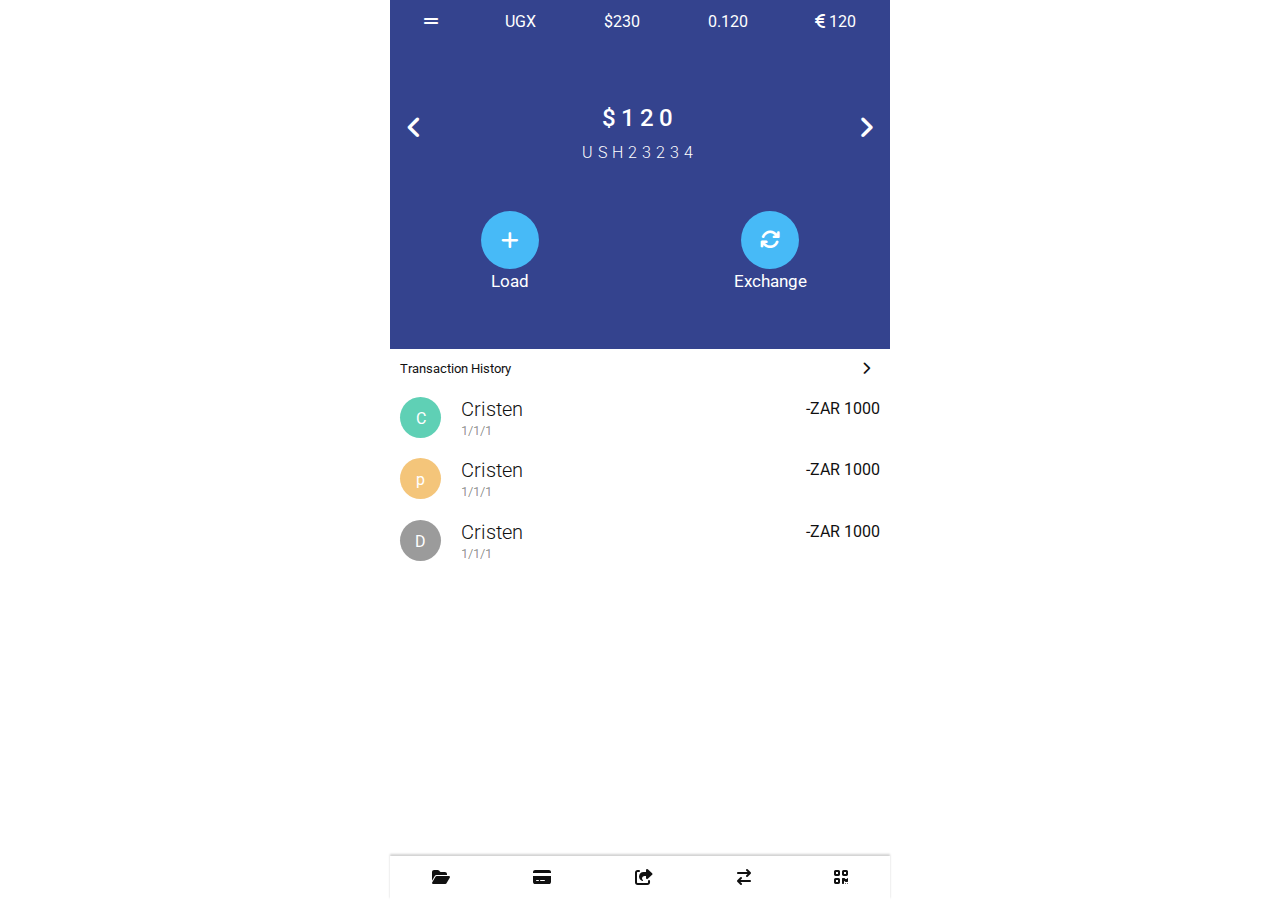
==== index.html @ 1f406a3e "dasboard" ====
<!doctype html>
<html lang="en">
  <head>
    <!-- Required meta tags -->
    <meta charset="utf-8">
    <meta name="viewport" content="width=device-width, initial-scale=1">
     <!-- font awesome cdn -->
     <link rel="stylesheet" href="https://cdnjs.cloudflare.com/ajax/libs/font-awesome/6.1.1/css/all.min.css">
    <!-- Bootstrap CSS -->
    <link rel="stylesheet" href="https://stackpath.bootstrapcdn.com/bootstrap/5.0.0-alpha1/css/bootstrap.min.css">
    <link rel="stylesheet" href="./asset/css/style.css">
    <title>Deshboard</title>
  </head>
  <body>
    <header class="mobilemenu fixwidth">
        <ul>
            <li><a href="#"><i class="fa-solid fa-grip-lines"></i></a></li>
            <li><a href="#">UGX</a></li>
            <li><a href="#">$230</a></li>
            <li><a href="#">0.120</a></li>
            <li><a href="#"><i class="fa-solid fa-euro-sign"></i> 120</a></li>
        </ul>
    </header>
    <!-- banner -->
    <section class="fixwidth bannersecion">
          <div class="carousel">
             
              <div class="carousel_inner clearfix">
               
                 <div class="carousel_item carousel_item__active">
                     <h4><span>$</span>120</h4>
                     <p>USH23234</p>
                 </div>
                 <div class="carousel_item ">
                     <h4><span>$</span>1201</h4>
                     <p>USH23234</p>
                 </div>
                 <div class="carousel_item ">
                     <h4><span>$</span>1202</h4>
                     <p>USH23234</p>
                 </div>
                 <a href="javascript:void(0)" class="leftarrow leftfload"><i class="fas fa-angle-left"></i></a>
                 <a href="javascript:void(0)" class="leftarrow rightarrw rightfload"><i class="fas fa-angle-right"></i></a>
              </div>
          </div>
          <div class="carouselbottom ">
              <div class="lefticon leftfload"><a href="#"><i class="fas fa-plus"></i></a><p>Load</p></div>
              <div class="righticon rightfload"><a href="#"><i class="fa-solid fa-arrows-rotate"></i></a><p>Exchange</p></div>
          </div>
    </section>
    <!-- banner bottom -->
    <section class="fixwidth transactionhistory">
       <p class="transaction"> <a href="#">Transaction History</a></p>
       <div class="contactlist">
         <a href="#" class="contactinfo">
            <div class="contactlistlet ">
               <div class="leftletter "> <span style="background: #5fd0b5;">C</span></div> 
               <div class="righttext ">
                   <h4>cristen</h4>
                   <p>1/1/1</p>
               </div>
            </div>
            <div class="contactlistright">
               -ZAR 1000
            </div>
         </a>
         <a href="#" class="contactinfo">
            <div class="contactlistlet ">
               <div class="leftletter "> <span style="background: #f4c57a;">p</span></div> 
               <div class="righttext ">
                   <h4>cristen</h4>
                   <p>1/1/1</p>
               </div>
            </div>
            <div class="contactlistright">
               -ZAR 1000
            </div>
         </a>
         <a href="#" class="contactinfo">
            <div class="contactlistlet ">
               <div class="leftletter "> <span style="background: #9b9b9b;">D</span></div> 
               <div class="righttext ">
                   <h4>cristen</h4>
                   <p>1/1/1</p>
               </div>
            </div>
            <div class="contactlistright">
               -ZAR 1000
            </div>
         </a>
       </div>
    </section>

    <section class="bottom-navigate fixwidth">
         <ul>
             <li><a href="index.html"><i class="fa-solid fa-folder-open"></i></a></li>
             <li><a href="pay.html"><i class="fa-solid fa-credit-card"></i></a></li>
             <li><a href="#"><i class="fa-solid fa-share-from-square"></i></a></li>
             <li><a href="#"><i class="fa-solid fa-arrow-right-arrow-left"></i></a></li>
             <li><a href="#"><i class="fa-solid fa-qrcode"></i></a></li>
         </ul>
    </section>

    <!-- Optional JavaScript -->
    <!-- Popper.js first, then Bootstrap JS -->
    <script src="https://cdn.jsdelivr.net/npm/popper.js@1.16.0/dist/umd/popper.min.js"></script>
    <script src="https://stackpath.bootstrapcdn.com/bootstrap/5.0.0-alpha1/js/bootstrap.min.js"></script>
    <script src="https://code.jquery.com/jquery-3.6.0.min.js"></script>
    <script src="./asset/js/index.js"></script>
  </body>
</html>
---- asset/css/style.css ----
@import url('https://fonts.googleapis.com/css2?family=Acme&family=Bitter:ital,wght@0,400;0,500;0,600;0,700;1,500&family=Kanit:ital,wght@0,200;0,300;0,400;0,500;0,600;0,700;0,800;0,900;1,200;1,300;1,400;1,500;1,600;1,700;1,800;1,900&family=Molengo&family=Montserrat:ital,wght@0,300;0,400;0,500;0,600;0,700;0,800;0,900;1,300;1,400;1,500;1,600;1,700;1,800;1,900&family=Roboto:ital,wght@0,500;1,300;1,500&display=swap');
*{
    margin: 0;
    padding: 0;
    box-sizing: border-box;
    font-family: 'Roboto', sans-serif;
}
a{
  display: inline-block;
  text-decoration: none;
  cursor: pointer;
}
span{
    display: inline-block;
}
.leftfload{
    float: left;
    width: 48%;
}
img{
    max-width: 100%;
}
.rightfload{
    float: right;
    width: 48%;
}
.clearfix::after{
    content: '';
    display: block;
    clear: both;
}
.fixwidth{
    width: 500px;
    height: auto;
    margin: auto;
}
/* main css */
.mobilemenu {
    padding: 10px 0;
}
.mobilemenu ul {
    display: flex;
    list-style: none;
    padding: 0;
    margin: 0;
    text-align: center;
}
.mobilemenu ul li {
    flex: 1 1 auto;
}
.mobilemenu ul li a{
    color: #fff;
}
.bannersecion {
    background: #34438e;
    height: 349px;
    margin-top: -44px;
    display: flex;
    justify-content: center;
    align-items: center;
    
    flex-direction: column;
}
.carousel_item {
    width: 100%;
    position: relative;
    margin-right: -100%;
    text-align: center;
    color: #fff;
    letter-spacing: 5px;
    font-weight: 300;
}
a.leftarrow {
    position: absolute;
    top: 0;
}
.carouselbottom{
    margin-top: 30px;
    width: 100%;
}
.carouselbottom .lefticon {
    text-align: center;
}
.carouselbottom .lefticon a{
    background: #47baf7;
    font-size: 20px;
    color: #fff;
    height: 58px;
    width: 58px;
    text-align: center;
    line-height: 58px;
    border-radius: 50%;
}
.carouselbottom .righticon {
    text-align: center;
}
.carouselbottom .righticon a{
    background: #47baf7;
    font-size: 20px;
    color: #fff;
    height: 58px;
    width: 58px;
    text-align: center;
    line-height: 58px;
    border-radius: 50%;
}
.carouselbottom .righticon p, .carouselbottom .lefticon p{
    font-size: 17px;
    color: #fff;
}
.carousel {
    position: relative;
    margin-top: 65px;
    width: 100%;
}
.carousel_item__active{
    display: block;
}
.carousel_item__next{
 margin-right: 0;

}

a.leftarrow.leftfload {
    color: #fff;
    margin-left: 16px;
    font-size: 26px;
    width: 30%;
    top: 7%;
}
a.leftarrow.rightfload {
    text-align: right;
    color: #fff;
    margin-right: 16px;
    font-size: 26px;
    width: 30%;
    right: 0;
    top: 7%;
}
.transactionhistory {
    padding: 10px;
}
.transactionhistory p{
    font-size: 13px;
    position: relative;
}
.transactionhistory p a{
    color: #111;
}
.transactionhistory .transaction::after{
    content: '\f054';
    
    right: 10px;
    position: absolute;
    font-weight: 600;
    font-size: 13px;
    font-family: 'font awesome 5 free';
    color: #111;
}
.contactlistlet {
    display: flex;
   
}
.leftletter span{
    height: 41px;
    width: 41px;
    background: rebeccapurple;
    text-align: center;
    line-height: 43px;
    border-radius: 50%;
    color: #fff;
}
.righttext {
    margin-left: 20px;
    color: #111;
    text-transform: capitalize;
}
.righttext h4 {
    margin: 0;
    font-size: 20px;
    font-weight: 300;
}
.righttext p {
    margin: 0;
    color: #1111117a;
}
.contactlistlet {
    display: flex;
    width: 50%;
}

a.contactinfo {
    display: flex;
    width: 100%;
    justify-content: space-between;
    margin-top: 18px;
}
.contactlistright {
    width: 50%;
    text-align: right;
    color: #111;
}
.bottom-navigate {

    
}
.bottom-navigate ul {
    list-style: none;
    display: flex;
    margin: 0;
    padding: 0;
    position: fixed;
    bottom: 0;
    margin-left: auto;
    width: 500px;
    box-shadow: 0px -2px 2px rgb(0 0 0 / 18%);
    z-index: 999;
    background: #fff;
}
.bottom-navigate ul li {
    flex: 1 1 auto;
    text-align: center;
    padding: 10px 20px;
}
.bottom-navigate ul li a {
    color: #111;
}
.bottom-navigate {
    height: 62px;
}
.bannertopsect{
    height: 150px;
    background: #34438e;
    display: flex;
    justify-content: center;
    align-items: center;
    position: relative;
}
.bannertopsect a {
    position: absolute;
    right: 16px;
    top: 20px;
    color: #fff;
}
.addimgcontent {
    display: flex;
    width: 369px;
    margin: auto;
    border: 1px solid #ddd;
    padding: 10px;
}
.imgleft {
    width: 150px;
}
.imgright {
    text-align: center;
   
}
.addimgcontent {
    display: flex;
    width: 369px;
    margin: auto;
    border: 1px solid #ddd;
    padding: 10px;
    margin-top: -50px;
    position: relative;
    background: #fff;
}
.imgright {
    text-align: center;
    color: #34438e;
}
.promocode{
    color: #4bb6f5;
}
.productitem{
    display: flex;
}
.product_content {
    flex: 1 1 auto;
    text-align: center;
    border: 1px solid #ddd;
    border-top: none;
    padding: 10px;
    color: #111;
    width: 30%;
}
a.product_content h4 {
    font-size: 15px;
    color: #111;
}
a.product_content img {
    width: 61px;
}
a.product_content:first-child {
    border-left: none;
}
a.product_content:last-child {
    border-right: none;
}
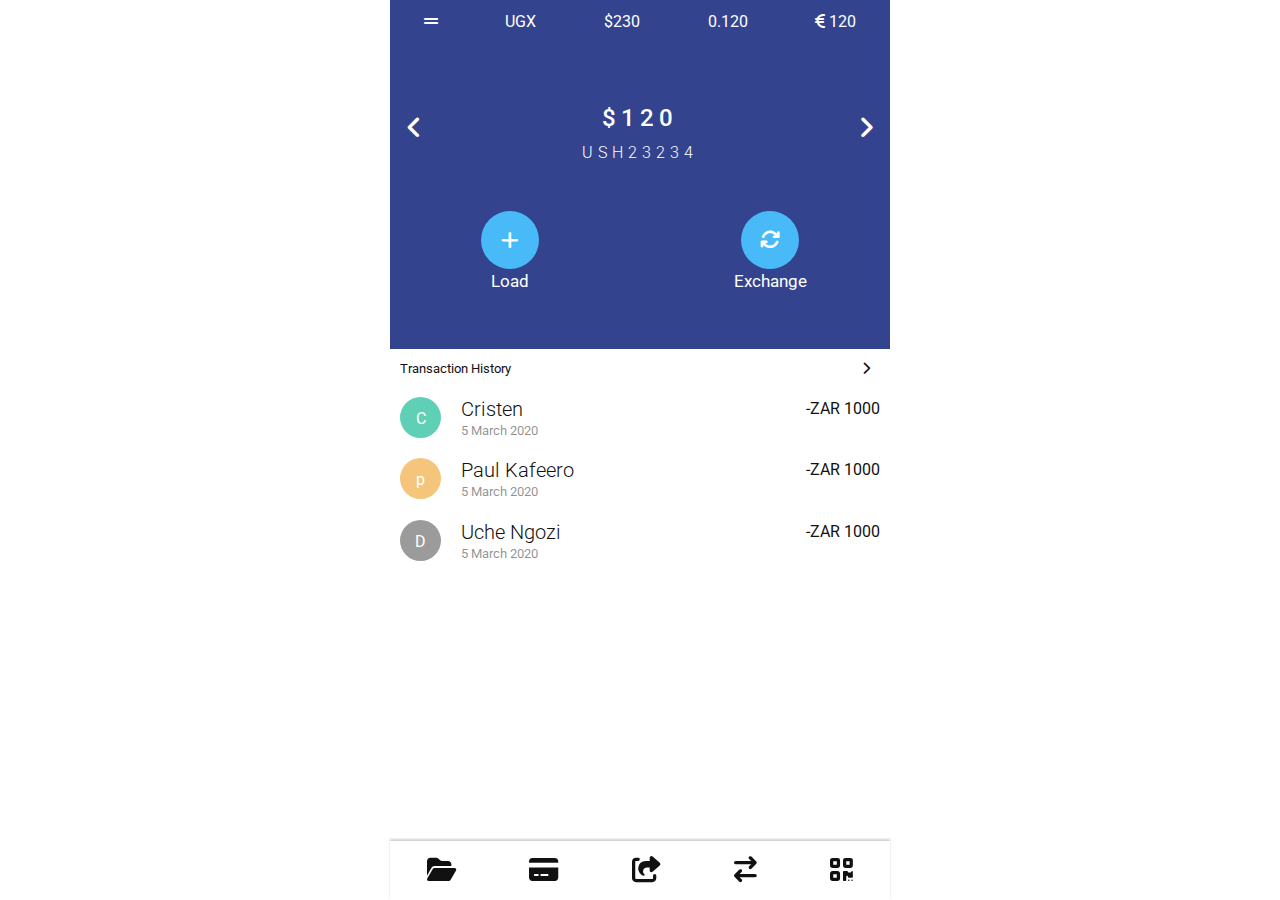
==== commit 4d7cbe4b: "update" ====
--- a/index.html
+++ b/index.html
@@ -57,7 +57,7 @@
                <div class="leftletter "> <span style="background: #5fd0b5;">C</span></div> 
                <div class="righttext ">
                    <h4>cristen</h4>
-                   <p>1/1/1</p>
+                   <p>5 March 2020</p>
                </div>
             </div>
             <div class="contactlistright">
@@ -68,8 +68,8 @@
             <div class="contactlistlet ">
                <div class="leftletter "> <span style="background: #f4c57a;">p</span></div> 
                <div class="righttext ">
-                   <h4>cristen</h4>
-                   <p>1/1/1</p>
+                   <h4>Paul Kafeero</h4>
+                   <p>5 March 2020</p>
                </div>
             </div>
             <div class="contactlistright">
@@ -80,8 +80,8 @@
             <div class="contactlistlet ">
                <div class="leftletter "> <span style="background: #9b9b9b;">D</span></div> 
                <div class="righttext ">
-                   <h4>cristen</h4>
-                   <p>1/1/1</p>
+                   <h4>Uche Ngozi</h4>
+                   <p>5 March 2020</p>
                </div>
             </div>
             <div class="contactlistright">
--- a/asset/css/style.css
+++ b/asset/css/style.css
@@ -224,6 +224,7 @@
 }
 .bottom-navigate ul li a {
     color: #111;
+    font-size: 26px;
 }
 .bottom-navigate {
     height: 62px;
